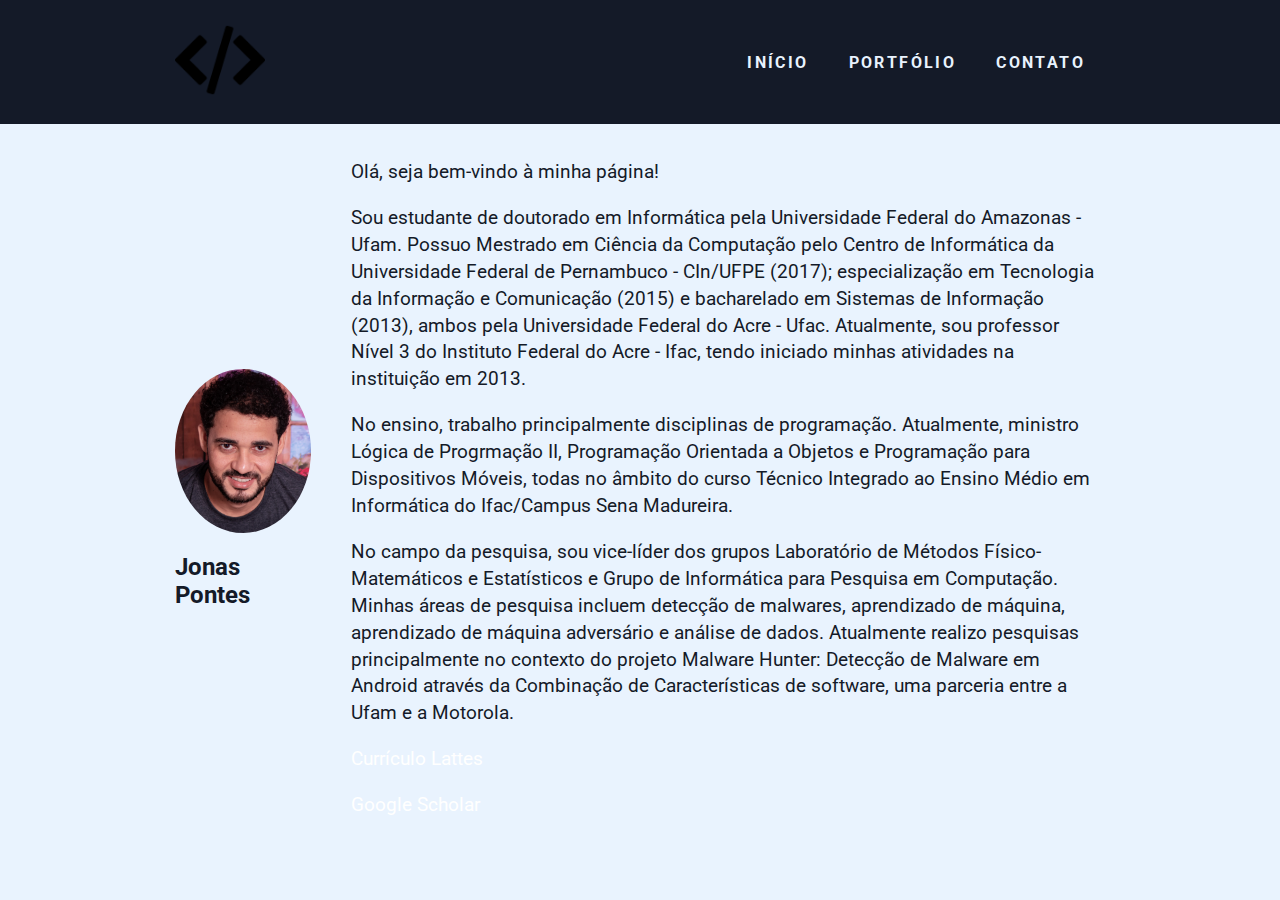
==== index.html @ 3971a4aa "Update index.html" ====
<!DOCTYPE html>
<html lang="pt-br">
    <head>
        <meta charset="UTF-8">
        <meta name="viewport" content="width=device-width, initial-scale=1.0">
        <meta http-equiv="X-UA-Compatible" content="ie=edge">
        <title>Home</title>

        <link href="https://fonts.googleapis.com/css?family=Roboto:400,700&display=swap" rel="stylesheet">
        <link rel="stylesheet" href="./css/style.css">
     
    </head>
    <body>
        <header>
            <div class="container">
                <a href="" class="branch"><img src="./img/logo.png" alt="Minha logo" title="Nome da minha logo"></a>
                <nav class="menu">
                    <ul>
                        <li><a class="menu-link" href="index.html">Início</a></li>
                        <li><a class="menu-link" href="porrtfolio.html">Portfólio</a></li>
                        <li><a class="menu-link" href="contato.html">Contato</a></li>
                    </ul>
                </nav>
            </div>
        </header>

        <main class="container">
            <article class="super-card">
                <section class="super-card-img">
                    <img src="./img/homem.jpg" alt="Minha foto", title="Meu nome">
                    <h2>Jonas Pontes</h2>
                </section>
                <section class="super-card-text">
                    <p>
                        Olá, seja bem-vindo à minha página!
                    </p>
                    <p>
                       Sou estudante de doutorado em Informática pela Universidade Federal do Amazonas - Ufam. Possuo Mestrado em Ciência da Computação pelo Centro de Informática da Universidade Federal de Pernambuco - CIn/UFPE (2017); especialização em Tecnologia da Informação e Comunicação (2015) e bacharelado em Sistemas de Informação (2013), ambos pela Universidade Federal do Acre - Ufac. Atualmente, sou professor Nível 3 do Instituto Federal do Acre - Ifac, tendo iniciado minhas atividades na instituição em 2013.
                    </p>
                    <p>
                        No ensino, trabalho principalmente disciplinas de programação. Atualmente, ministro Lógica de Progrmação II, Programação Orientada a Objetos e Programação para Dispositivos Móveis, todas no âmbito do curso Técnico Integrado ao Ensino Médio em Informática do Ifac/Campus Sena Madureira.

                    </p>
                    <p>
                        No campo da pesquisa, sou vice-líder dos grupos Laboratório de Métodos Físico-Matemáticos e Estatísticos e Grupo de Informática para Pesquisa em Computação. Minhas áreas de pesquisa incluem detecção de malwares, aprendizado de máquina, aprendizado de máquina adversário e análise de dados. Atualmente realizo pesquisas principalmente no contexto do projeto Malware Hunter: Detecção de Malware em Android através da Combinação de Características de software, uma parceria entre a Ufam e a Motorola.
                    </p>

                    <p><a href="http://lattes.cnpq.br/3068708429112735">Currículo Lattes</a></p>

                    <p><a href="https://scholar.google.com/citations?user=MPXPcRsAAAAJ&hl=pt-BR&oi=ao">Google Scholar</a></p>

                </section>
            </article>
        </main>
    </body>
</html>
---- css/style.css ----
* {
    margin: 0;
    padding: 0;
    box-sizing: border-box;
    list-style: none;
    text-decoration: none;
}

a {color: #FFF;}

img{max-width: 100%;}

p {font-size: 1.2em; line-height: 1.4em; color: #141A28;}

h2 {color: #141A28;}

.container {
    width: 960px;
    margin: 0 auto;
    padding: 15px;
    display: flex;
    justify-content: space-between;
    align-items: center;
}

html, body {
    width: 100%;
    height: 100%;
}

body {
    font-family: 'Roboto', sans-serif;
    font-size: 16px;
    background-color: #E9F3FE;
}

header {
    width: 100%;
    background-color: #141A28;
}

.branch, .branch img {
    width: 90px;
    border-radius: 50%;
}

.menu ul { 
    display: flex;
    justify-content: space-between;
}

.menu .menu-link {
    display: block;
    margin: 10px;
    padding: 10px;
    color: #E9F3FE;
    font-weight: bold;
    text-transform: uppercase;
    letter-spacing: .15em;
    transition: all .3s ease-in-out;
}

.menu .menu-link:hover {opacity: .75;}


main {width: 100%;}

.super-card {
    width: 100%;
    display: flex;
    margin-top: 20px;
}

.super-card-img, 
.super-card-img img {
    width: 800px;
    border-radius: 50%;
    display: flex;
    flex-direction: column;
    justify-content: center;
    align-items: center;
}

.super-card-img h2 {margin-top: 20px;}

.super-card-text {margin-left: 40px;}

.super-card-text p + p {margin-top: 1em;}


.card {
    max-width: 350px;
    min-height: 500px;
    border-radius: 3px;
    margin: 1em;
    background-color: #FFF;
    box-shadow: 5px 5px 5px 0px rgba(0, 0, 0, .15);
    transition: all .3s ease-in-out;
    display: flex;
    flex-direction: column;
    justify-content: space-between;
}

.card:hover { box-shadow: 30px 30px 5px 0px rgba(0, 0, 0, .15); }

.card-img { padding: 1em; }

.img-body,
.img-body img {
    width: 200px;
    display: table;
    margin: 0 auto; 
    border-radius: 50%;
}

.card-body { padding: 1em; }
.card-body p {
    color: #343A40;
    line-height: 1.4em;
}

.card-body p + p { margin-top: .5em;}

.card-button {
    width: 100%;
    border-bottom-left-radius: 3px;
    border-bottom-right-radius: 3px;
    padding: 1em;
    background-color: #141A28;
    display: flex;
    justify-content: center;
}

.card-button button {
    width: 250px;
    padding: 1em;
    border: none;
    border-radius: 3px;
    background-image: linear-gradient(to right bottom, #412e82, #393581, #333b7e, #2f407a, #2f4475);
    color: #E9F3FE;
    font-size: 1.2em;
    text-transform: capitalize;
    transition: all .3s ease-in-out;
}

.card-button button:hover {
    cursor: pointer;
    opacity: .75;
}

.sub-title {margin: 20px auto;}

.li-ornament { margin: 10px 0; }

.li-ornament::before {
    content: "";
    display: inline-block;
    width: 4px;
    height: 12px;
    margin-right: 10px;
    background-color: #141A28;
    border-radius: 5px;
}
.contact-link {color: #141A28;}

.map {
    margin: 20px 0;
}
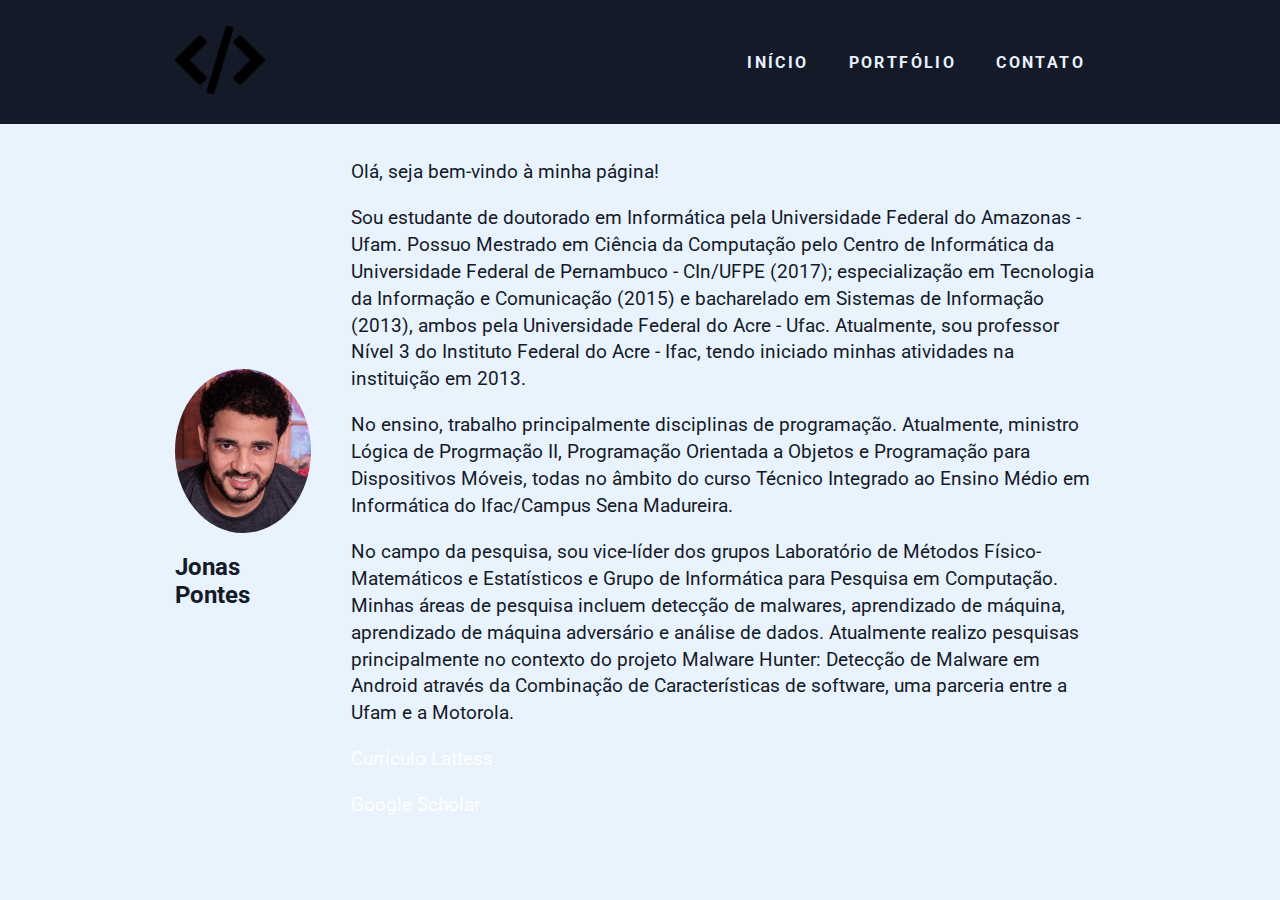
==== commit 4d1ff0fc: "Update index.html" ====
--- a/index.html
+++ b/index.html
@@ -45,7 +45,7 @@
                         No campo da pesquisa, sou vice-líder dos grupos Laboratório de Métodos Físico-Matemáticos e Estatísticos e Grupo de Informática para Pesquisa em Computação. Minhas áreas de pesquisa incluem detecção de malwares, aprendizado de máquina, aprendizado de máquina adversário e análise de dados. Atualmente realizo pesquisas principalmente no contexto do projeto Malware Hunter: Detecção de Malware em Android através da Combinação de Características de software, uma parceria entre a Ufam e a Motorola.
                     </p>
 
-                    <p><a href="http://lattes.cnpq.br/3068708429112735">Currículo Lattes</a></p>
+                    <p><a href="http://lattes.cnpq.br/3068708429112735">Currículo Lattess</a></p>
 
                     <p><a href="https://scholar.google.com/citations?user=MPXPcRsAAAAJ&hl=pt-BR&oi=ao">Google Scholar</a></p>
 
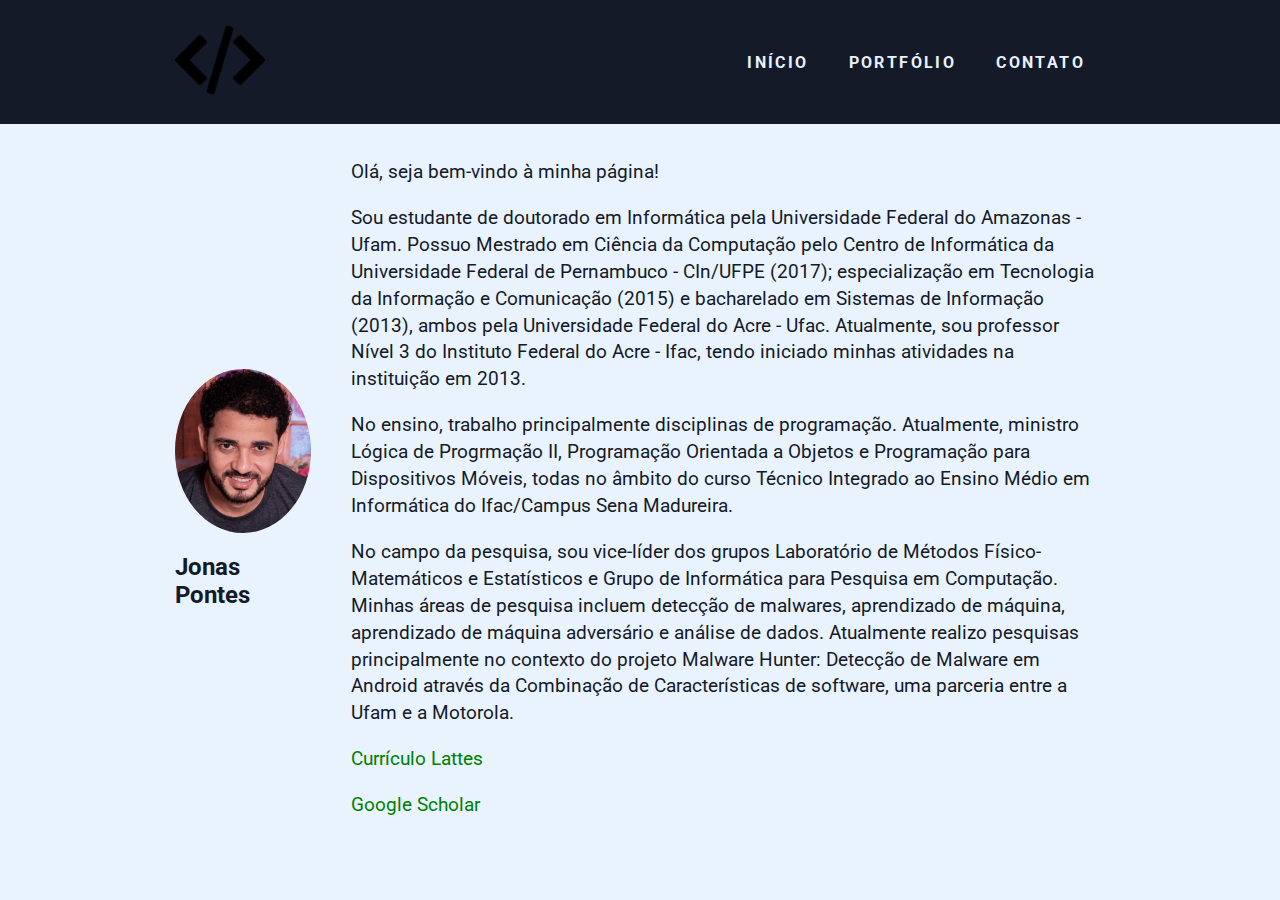
==== commit 0a4b9611: "Update index.html" ====
--- a/index.html
+++ b/index.html
@@ -45,9 +45,9 @@
                         No campo da pesquisa, sou vice-líder dos grupos Laboratório de Métodos Físico-Matemáticos e Estatísticos e Grupo de Informática para Pesquisa em Computação. Minhas áreas de pesquisa incluem detecção de malwares, aprendizado de máquina, aprendizado de máquina adversário e análise de dados. Atualmente realizo pesquisas principalmente no contexto do projeto Malware Hunter: Detecção de Malware em Android através da Combinação de Características de software, uma parceria entre a Ufam e a Motorola.
                     </p>
 
-                    <p><a href="http://lattes.cnpq.br/3068708429112735">Currículo Lattess</a></p>
+                    <p><a href="http://lattes.cnpq.br/3068708429112735"><font color=green>Currículo Lattes</font></a></p>
 
-                    <p><a href="https://scholar.google.com/citations?user=MPXPcRsAAAAJ&hl=pt-BR&oi=ao">Google Scholar</a></p>
+                    <p><a href="https://scholar.google.com/citations?user=MPXPcRsAAAAJ&hl=pt-BR&oi=ao"><font color=green>Google Scholar</font></a></p>
 
                 </section>
             </article>
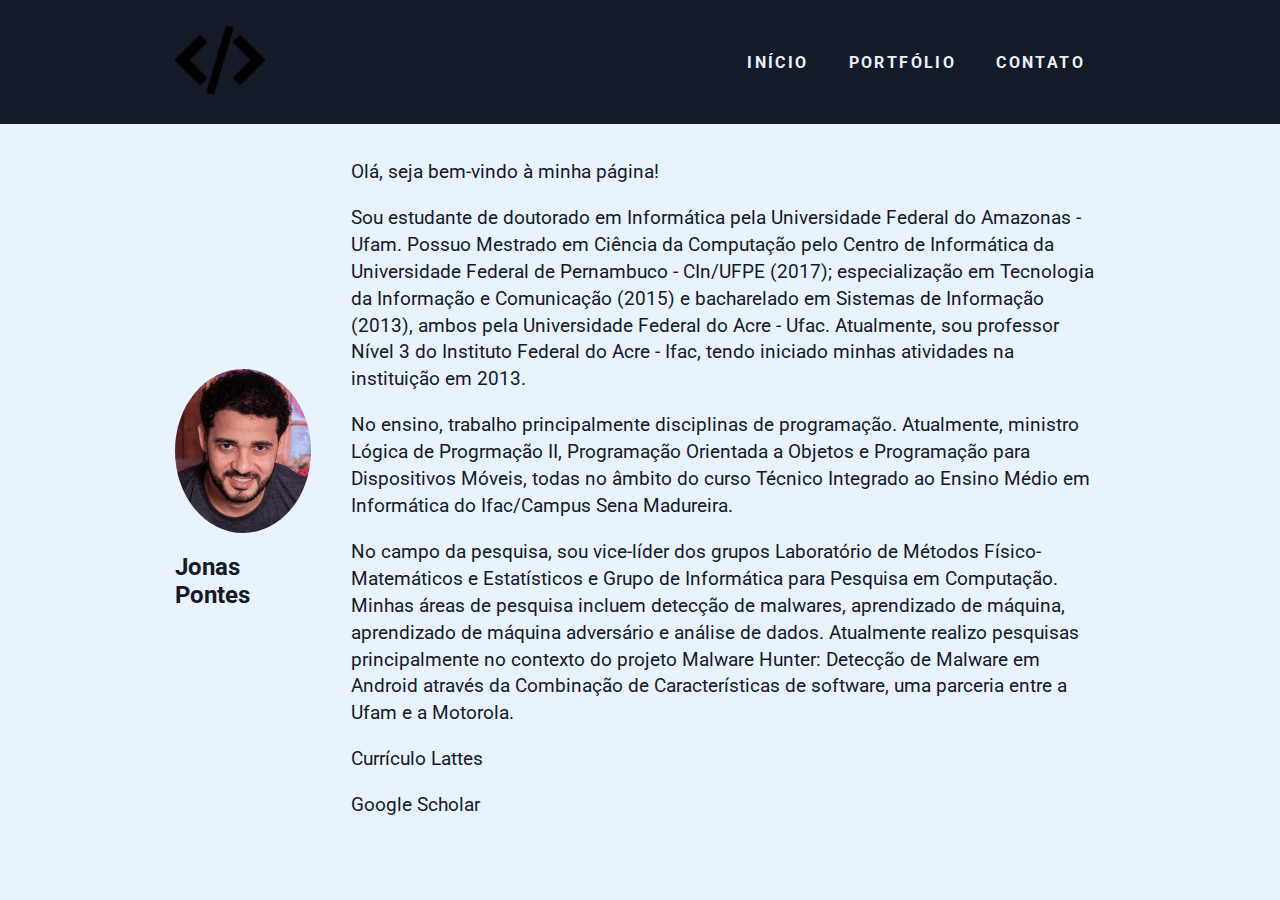
==== commit 1e93e3ee: "Update index.html" ====
--- a/index.html
+++ b/index.html
@@ -4,7 +4,7 @@
         <meta charset="UTF-8">
         <meta name="viewport" content="width=device-width, initial-scale=1.0">
         <meta http-equiv="X-UA-Compatible" content="ie=edge">
-        <title>Home</title>
+        <title>Professor Jonas Pontes</title>
 
         <link href="https://fonts.googleapis.com/css?family=Roboto:400,700&display=swap" rel="stylesheet">
         <link rel="stylesheet" href="./css/style.css">
@@ -45,9 +45,9 @@
                         No campo da pesquisa, sou vice-líder dos grupos Laboratório de Métodos Físico-Matemáticos e Estatísticos e Grupo de Informática para Pesquisa em Computação. Minhas áreas de pesquisa incluem detecção de malwares, aprendizado de máquina, aprendizado de máquina adversário e análise de dados. Atualmente realizo pesquisas principalmente no contexto do projeto Malware Hunter: Detecção de Malware em Android através da Combinação de Características de software, uma parceria entre a Ufam e a Motorola.
                     </p>
 
-                    <p><a href="http://lattes.cnpq.br/3068708429112735"><font color=green>Currículo Lattes</font></a></p>
+                    <p><a href="http://lattes.cnpq.br/3068708429112735"><font color="#141A28">Currículo Lattes</font></a></p>
 
-                    <p><a href="https://scholar.google.com/citations?user=MPXPcRsAAAAJ&hl=pt-BR&oi=ao"><font color=green>Google Scholar</font></a></p>
+                    <p><a href="https://scholar.google.com/citations?user=MPXPcRsAAAAJ&hl=pt-BR&oi=ao"><font color="#141A28">Google Scholar</font></a></p>
 
                 </section>
             </article>
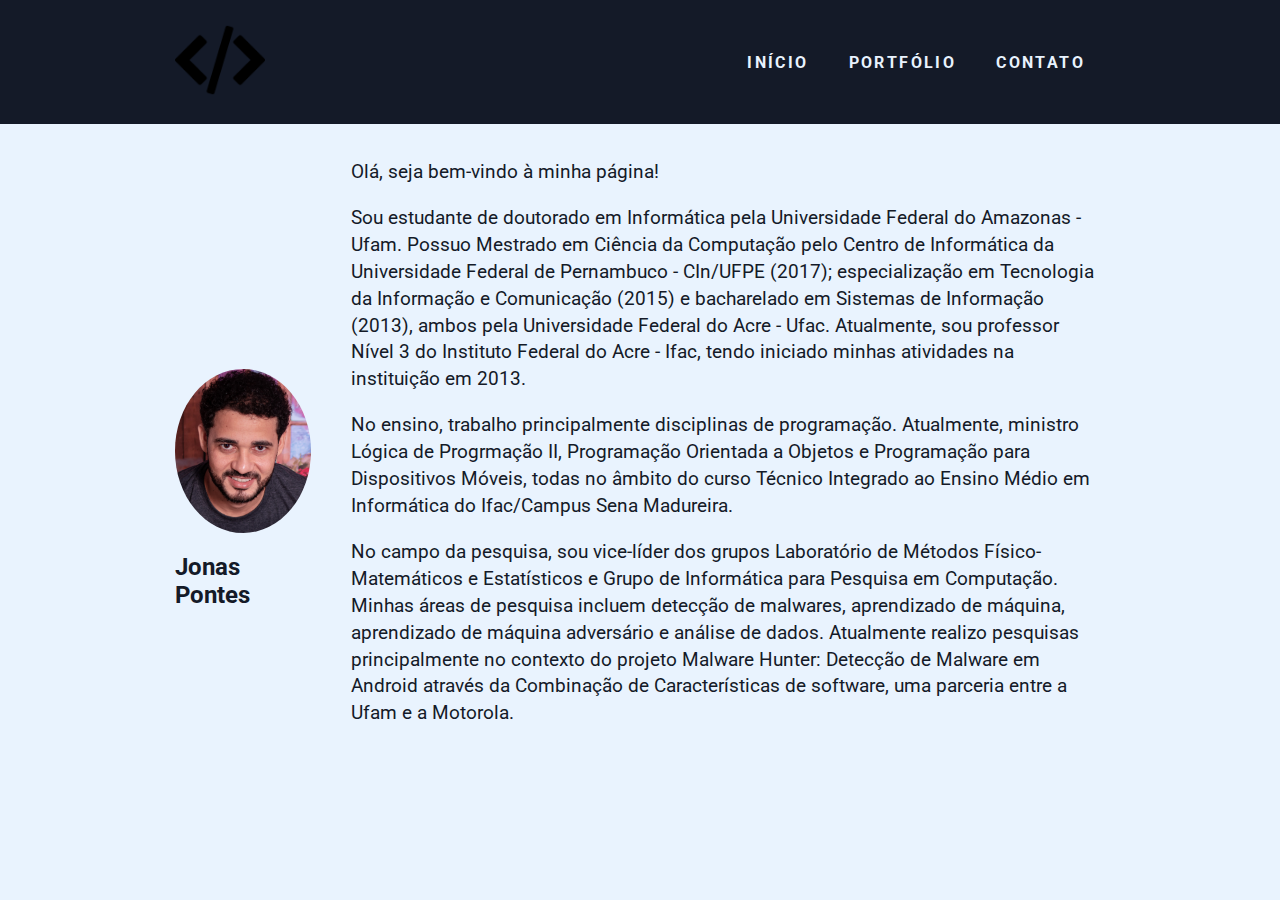
==== commit f1089ab7: "Update index.html" ====
--- a/index.html
+++ b/index.html
@@ -45,9 +45,9 @@
                         No campo da pesquisa, sou vice-líder dos grupos Laboratório de Métodos Físico-Matemáticos e Estatísticos e Grupo de Informática para Pesquisa em Computação. Minhas áreas de pesquisa incluem detecção de malwares, aprendizado de máquina, aprendizado de máquina adversário e análise de dados. Atualmente realizo pesquisas principalmente no contexto do projeto Malware Hunter: Detecção de Malware em Android através da Combinação de Características de software, uma parceria entre a Ufam e a Motorola.
                     </p>
 
-                    <p><a href="http://lattes.cnpq.br/3068708429112735"><font color="#141A28">Currículo Lattes</font></a></p>
+                    <p><a href="http://lattes.cnpq.br/3068708429112735"><font color="#E9F3FE">Currículo Lattes</font></a></p>
 
-                    <p><a href="https://scholar.google.com/citations?user=MPXPcRsAAAAJ&hl=pt-BR&oi=ao"><font color="#141A28">Google Scholar</font></a></p>
+                    <p><a href="https://scholar.google.com/citations?user=MPXPcRsAAAAJ&hl=pt-BR&oi=ao"><font color="#E9F3FE">Google Scholar</font></a></p>
 
                 </section>
             </article>
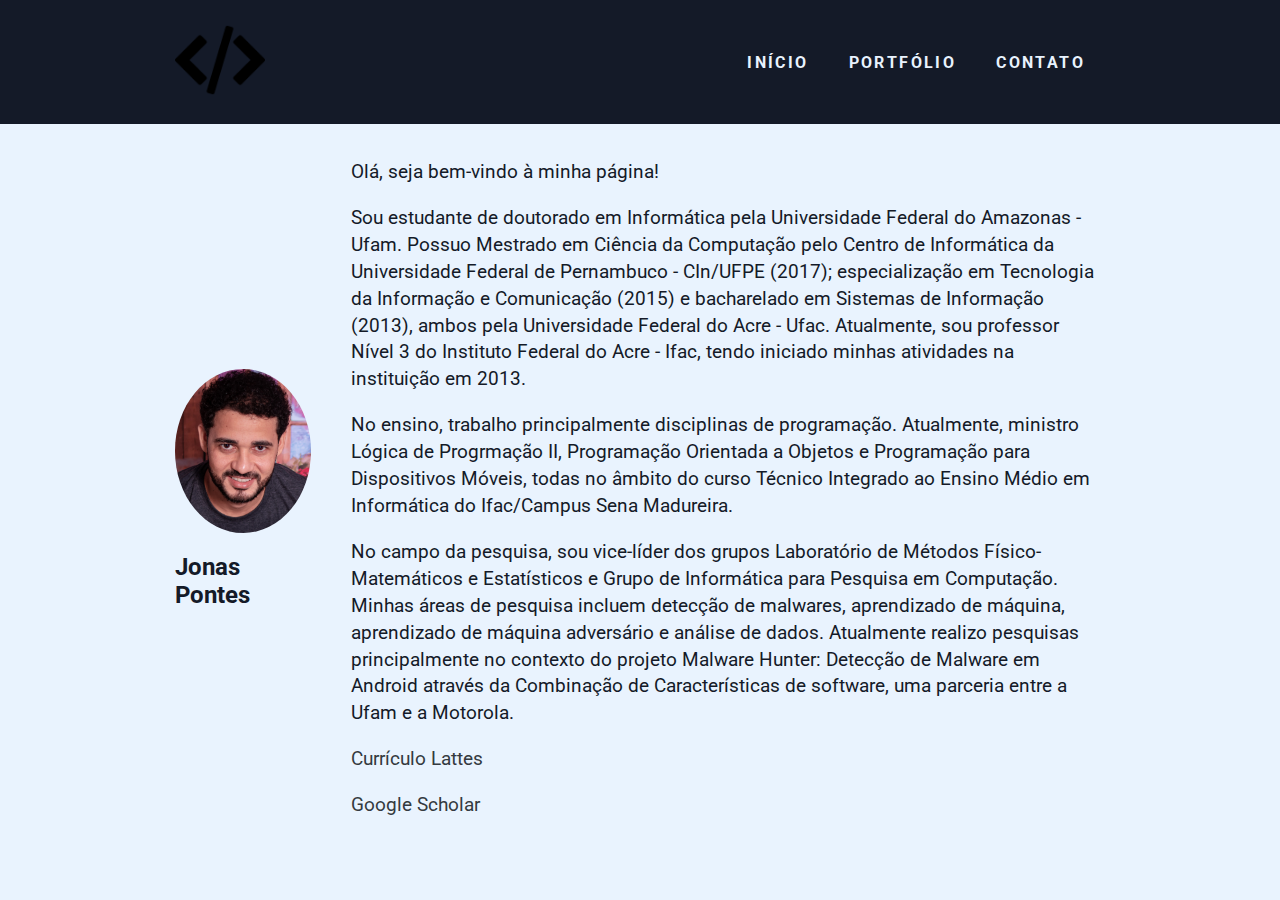
==== commit 55c2ba57: "Update index.html" ====
--- a/index.html
+++ b/index.html
@@ -45,9 +45,9 @@
                         No campo da pesquisa, sou vice-líder dos grupos Laboratório de Métodos Físico-Matemáticos e Estatísticos e Grupo de Informática para Pesquisa em Computação. Minhas áreas de pesquisa incluem detecção de malwares, aprendizado de máquina, aprendizado de máquina adversário e análise de dados. Atualmente realizo pesquisas principalmente no contexto do projeto Malware Hunter: Detecção de Malware em Android através da Combinação de Características de software, uma parceria entre a Ufam e a Motorola.
                     </p>
 
-                    <p><a href="http://lattes.cnpq.br/3068708429112735"><font color="#E9F3FE">Currículo Lattes</font></a></p>
+                    <p><a href="http://lattes.cnpq.br/3068708429112735"><font color="#343A40">Currículo Lattes</font></a></p>
 
-                    <p><a href="https://scholar.google.com/citations?user=MPXPcRsAAAAJ&hl=pt-BR&oi=ao"><font color="#E9F3FE">Google Scholar</font></a></p>
+                    <p><a href="https://scholar.google.com/citations?user=MPXPcRsAAAAJ&hl=pt-BR&oi=ao"><font color="#343A40">Google Scholar</font></a></p>
 
                 </section>
             </article>
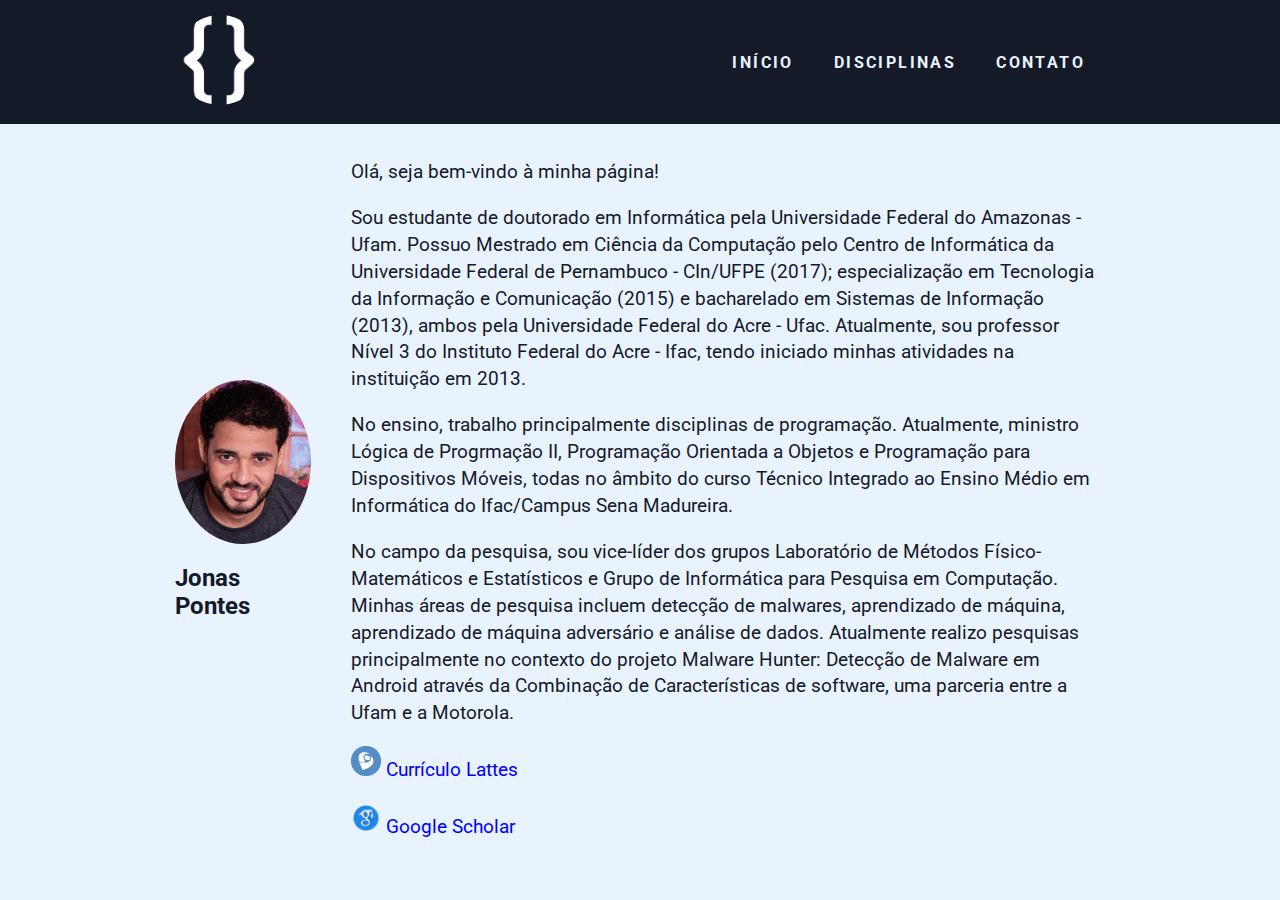
==== commit 82028093: "Commits diversos" ====
--- a/index.html
+++ b/index.html
@@ -17,7 +17,7 @@
                 <nav class="menu">
                     <ul>
                         <li><a class="menu-link" href="index.html">Início</a></li>
-                        <li><a class="menu-link" href="porrtfolio.html">Portfólio</a></li>
+                        <li><a class="menu-link" href="disciplinas.html">Disciplinas</a></li>
                         <li><a class="menu-link" href="contato.html">Contato</a></li>
                     </ul>
                 </nav>
@@ -45,9 +45,9 @@
                         No campo da pesquisa, sou vice-líder dos grupos Laboratório de Métodos Físico-Matemáticos e Estatísticos e Grupo de Informática para Pesquisa em Computação. Minhas áreas de pesquisa incluem detecção de malwares, aprendizado de máquina, aprendizado de máquina adversário e análise de dados. Atualmente realizo pesquisas principalmente no contexto do projeto Malware Hunter: Detecção de Malware em Android através da Combinação de Características de software, uma parceria entre a Ufam e a Motorola.
                     </p>
 
-                    <p><a href="http://lattes.cnpq.br/3068708429112735"><font color="#343A40">Currículo Lattes</font></a></p>
+                    <p> <a href="http://lattes.cnpq.br/3068708429112735" target="_blank"> <img src="./img/lattes.png" height="30" width="30" /></a> <a href="http://lattes.cnpq.br/3068708429112735"><font color=blue>Currículo Lattes</font></a></p>
 
-                    <p><a href="https://scholar.google.com/citations?user=MPXPcRsAAAAJ&hl=pt-BR&oi=ao"><font color="#343A40">Google Scholar</font></a></p>
+                    <p> <a href="https://scholar.google.com/citations?user=MPXPcRsAAAAJ&hl=pt-BR&oi=ao" target="_blank"> <img src="./img/scholar.png" height="30" width="30" /></a> <a href="https://scholar.google.com/citations?user=MPXPcRsAAAAJ&hl=pt-BR&oi=ao"><font color=blue>Google Scholar</font> </a></p>
 
                 </section>
             </article>
--- a/css/style.css
+++ b/css/style.css
@@ -7,6 +7,7 @@
 }
 
 a {color: #FFF;}
+a:hover{text-decoration: underline; color: red}
 
 img{max-width: 100%;}
 
@@ -21,6 +22,12 @@
     display: flex;
     justify-content: space-between;
     align-items: center;
+}
+
+.center p {
+  line-height: 1.5;
+  display: inline-block;
+  vertical-align: middle;
 }
 
 html, body {
@@ -103,14 +110,14 @@
 
 .card:hover { box-shadow: 30px 30px 5px 0px rgba(0, 0, 0, .15); }
 
-.card-img { padding: 1em; }
+.card-img { padding: 2em; }
 
 .img-body,
 .img-body img {
     width: 200px;
     display: table;
     margin: 0 auto; 
-    border-radius: 50%;
+    border-radius: 0%;
 }
 
 .card-body { padding: 1em; }
@@ -139,7 +146,7 @@
     background-image: linear-gradient(to right bottom, #412e82, #393581, #333b7e, #2f407a, #2f4475);
     color: #E9F3FE;
     font-size: 1.2em;
-    text-transform: capitalize;
+    /*text-transform: capitalize;*/
     transition: all .3s ease-in-out;
 }
 
